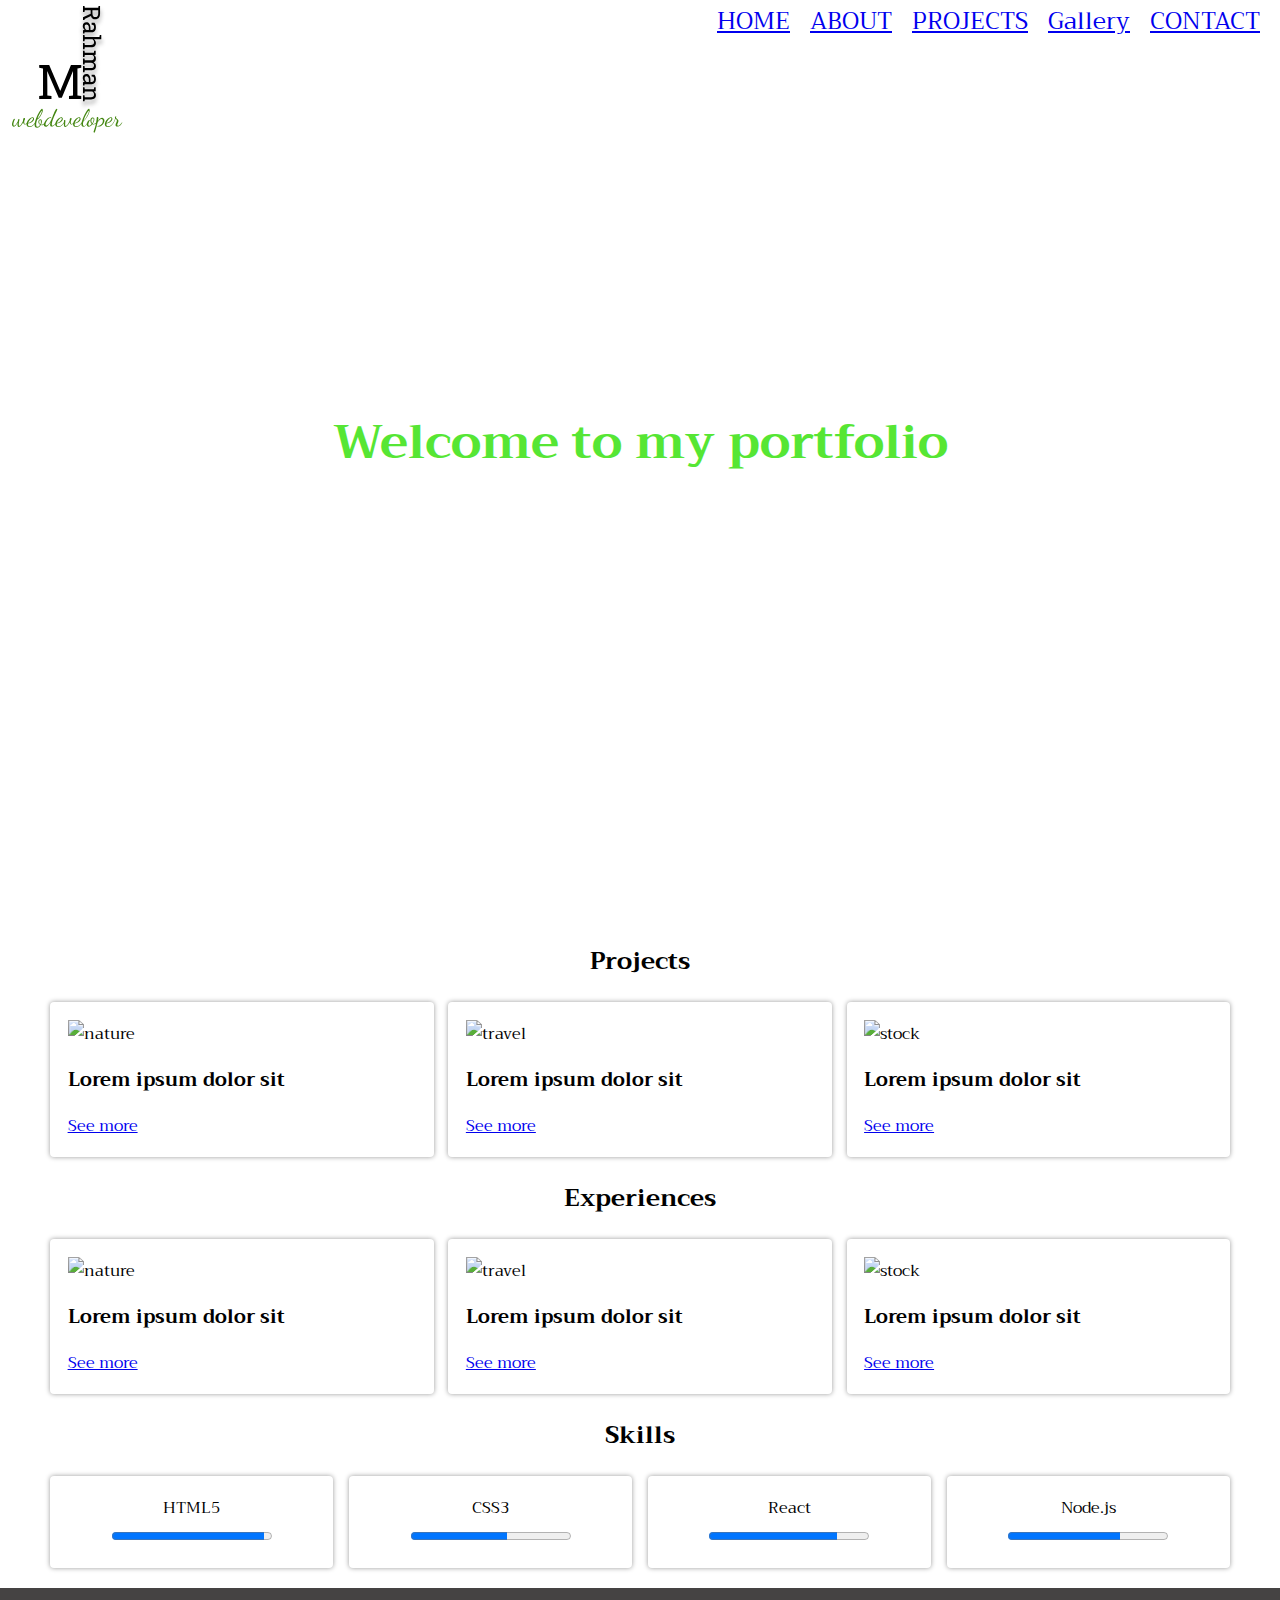
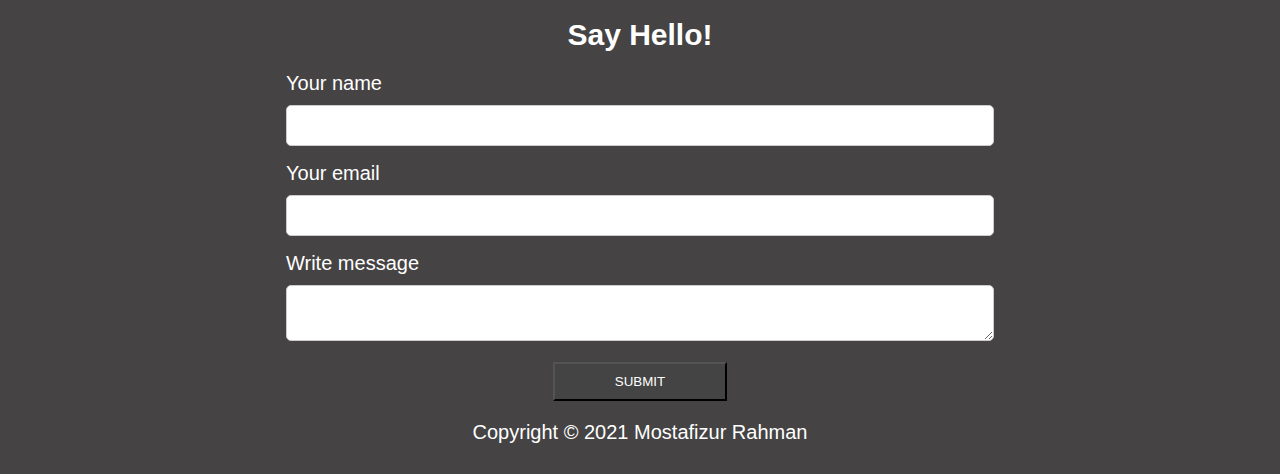
==== index.html @ a2fc55db "reshuffle folder and files" ====
<!DOCTYPE html>
<html lang="en">
<head>
    <meta charset="UTF-8">
    <meta name="viewport" content="width=device-width, initial-scale=1.0">

    <meta name="author" content="Rahman Mostafizur" />
    <meta name="keywords" content="HTML5, CSS3, Portfolio Project" />
    <meta name="description", content="Portfolio: project for HTML5 and CSS3 course in Helsinki Business College"/>

    <link rel="stylesheet" type="text/css" href="stylesheet.css"/>
    <link rel="stylesheet" href="https://fonts.googleapis.com/css?family=Trirong">

    <link rel="stylesheet" href="https://use.fontawesome.com/releases/v5.15.3/css/all.css" integrity="sha384-SZXxX4whJ79/gErwcOYf+zWLeJdY/qpuqC4cAa9rOGUstPomtqpuNWT9wdPEn2fk" crossorigin="anonymous">
     
    <title>Document</title>
</head>
<body>
    <div class="wrapper">
       
           <header>
                <div id = 'header_container'>
                    <div id ='nav_bar'>
                        <div id="logo">
                            <img src="./logo.svg"  alt="logo" >
                        </div>
                        <nav >
                          <button id="mobile_button">
                            <i class="fa_icon fa-large fas fa-bars"></i>
                          </button>
                           <ul>
                            <li><a href="index.html">HOME</a></li> 
                            <li><a href="#">ABOUT</a></li>   
                            <li><a href="#future">PROJECTS</a></li>
                            <li><a href="gallery.html">Gallery</a></li> 
                            <li><a href="#footer">CONTACT</a></li>
                           </ul>
                        </nav>
                    </div>
                    <div id = 'hero_banner'>
                        <h2>Welcome to my portfolio</h2>
                    </div>
                </div>
            </header>

            <main>
                <section id = "works">
                    <div class="section_container">
                        <h2>Projects</h2>
                        <div class="work_cards">
                            <div class=card>
                              <img
                                src="https://source.unsplash.com/1600x900/?nature"
                                alt="nature"
                              />
                              <h3>Lorem ipsum dolor sit</h3>
                              <a href="#">See more</a>
                            </div>
                            <div class=card>
                              <img src="https://source.unsplash.com/1600x900/?travel" alt="travel" />
                              <h3>Lorem ipsum dolor sit</h3>
                              <a href="#">See more</a>
                            </div>
                            <div class=card>
                              <img
                                src="https://source.unsplash.com/1600x900/?stock"
                                alt="stock"
                              />
                              <h3>Lorem ipsum dolor sit</h3>
                              <a href="#">See more</a>
                            </div>
                          </div>
                    </div>
                </section>

                <section id = "experiences">
                  <div class="section_container">
                      <h2>Experiences</h2>
                      <div class="experience_cards">
                          <div class=card>
                            <img
                              src="https://source.unsplash.com/1600x900/?computer"
                              alt="nature"
                            />
                            <h3>Lorem ipsum dolor sit</h3>
                            <a href="#">See more</a>
                          </div>
                          <div class=card>
                            <img src="https://source.unsplash.com/1600x900/?mobile" alt="travel" />
                            <h3>Lorem ipsum dolor sit</h3>
                            <a href="#">See more</a>
                          </div>
                          <div class=card>
                            <img
                              src="https://source.unsplash.com/1600x900/?web"
                              alt="stock"
                            />
                            <h3>Lorem ipsum dolor sit</h3>
                            <a href="#">See more</a>
                          </div>
                        </div>
                  </div>
              </section>

                <section id = "skills">
                    <div class="section_container">
                      <h2>Skills</h2>
                      <div class="skill_cards">
                        <div class="card">
                          <i class="fa-3x fab fa-html5"></i>
                          <p>HTML5</p>
                          <progress value="95" max="100"></progress>
                        </div>
                        <div class="card">
                          <i class="fab fa-3x fa-css3-alt"></i> 
                          <p>CSS3</p> 
                          <progress value="60" max="100"></progress>
                        </div>
                        <div class="card">
                          <i class="fab fa-3x fa-react"></i>
                          <p>React</p>
                          <progress value="80" max="100"></progress>
                        </div>
                        <div class="card">
                          <i class="fab fa-3x fa-node"></i>                          <p>Node.js</p>
                          <progress value="70" max="100">%</progress>
                        </div>
                      </div>
                    </div>
                  </section>

            </main>
              
              <footer id ='footer'>

                   <div class="footer_container">
                        <h2>
                          Say Hello!
                        </h2>

                        <form>
                            <div class="form-group">
                                <label for="name">Your name</label>
                                <input type="text" name="name" id="name" />
                            </div>
                            <div class="form-group">
                                <label for="email">Your email</label>
                                <input type="email" name="email" id="email" />
                            </div>
                            <div class="form-group">
                                <label for="message">Write message</label>
                                <textarea name="message" id="message"></textarea>
                            </div>
                            <input type="submit" value="Submit">

                        </form>
                        <div>
                          <p>Copyright © 2021 Mostafizur Rahman</p>
                          <a href="#"><i class="arrow_icon fa-large fas fa-arrow-up"></i></a>                    
                        </div>
                        
                   </div>
              </footer>
      
    </div>

    <script src="./main.js"></script>
</body>
</html>
---- stylesheet.css ----
* {
    margin: 0;
    padding: 0;
    box-sizing: border-box;
  }
  html {
    scroll-behavior: smooth;
  }
body {
    font-family: "Trirong", serif;
  }

#header_container , .section_container {
      width: 100%;
  }
#header_container {
    position: relative;
}
#nav_bar {
position: fixed;
top: 0;
width: 100%;
}

.wrapper {
    width:100vw;
}
header{
    position: relative;
    display: flex;
    width:100%;
    min-height: 100vh;
    text-align: center;
    background: url("https://images.unsplash.com/photo-1611677898803-eeea6806d225?ixid=MXwxMjA3fDB8MHxwaG90by1wYWdlfHx8fGVufDB8fHw%3D&ixlib=rb-1.2.1&auto=format&fit=crop&w=1050&q=80") no-repeat fixed
    center center/cover;
   }


#nav_bar {
    display: flex;
    justify-content: space-between;
    font-size: 24px;
    background-color: white;
    transition: 0.3s ease-out;
   
}

.nav_resize {
    transform: scale(.9);
    transition: 0.3s ease-in;
  }

nav {
    display: flex;
    justify-content: center;
    color: sandybrown;
    transition: 0.3s ease-out;

}
nav ul li a {
    padding-right: 20px;
    padding-top: 20px;
    margin-bottom: 20px;

}
nav ul {
    display: flex;
}
nav ul li {
    list-style: none;
}
#logo {

    width: 135px;
    height: 140px;
}

#hero_banner h2 {
    font-size: 48px;
    color:rgb(86 230 52);
    text-align: center;
    padding-top: 400px;
  }

  #mobile_button {
    display: none;
  }
/* main */


main {
    display: flex;
    flex-direction: column;
    padding: 20px 50px;
}


.section_container h2 {
    padding: 20px;
    text-align: center;
}


.work_cards, .skill_cards, .experience_cards {
    display: flex; flex-wrap: wrap;
    justify-content: space-between;
  }
  
.card{
background-color: white;
width: 32.5%;
padding: 1.1rem;
box-shadow: 0 0 5px #9a9a9a;
border-radius: 4px;
}
.skill_cards .card {
    width:24%;
    text-align: center;
}
.card:hover {
box-shadow: 0 0 20px #6a6a6a;
}
  
.card h3 {
margin-bottom: 1rem;
}
.card img {
width: 100%;
height: 200px;
object-fit: cover;
margin-bottom: 1rem;
}






/* footer */
footer {
    background-color:rgba(10, 8, 8, 0.76);
    color: white;
    font-family: Arial, Helvetica, sans-serif;
    font-size: 20px;
    text-align: center;
    padding:30px 50px;
}

/* Form */
.footer_container form{
    background-color: transparent;
    padding: 20px 20%;
}

input[type=text], input[type=email], textarea {
    width: 100%; 
    padding: 12px; 
    border: 1px solid #ccc; 
    border-radius: 5px;
    margin: 10px 0px 16px 0px; /* Add a top margin */
    resize: vertical;
  }
/* Button */
input[type=submit]{
   text-transform: uppercase;
   padding: 10px 60px;
   color: white;
   background: #444;
   font-weight: normal;
}
input[type=submit]:hover {
    background-color: #45a049;
  }
  .form-group {
      text-align: left;
  }

.footer_container div:last-child .fas {
    float: right;
}





/*Tablet support */

@media (max-width: 860px) {
    #mobile_button {
      display: block;
      background-color: transparent;
      border: none;
    }
    #mobile_button .fa-icon {
      font-size: 1rem;
    }
  
    nav ul li a {
      display: none;
    }
  
    nav.responsive ul {
      display: block;
      background-color: white;
      position: absolute;
      width: 100%;
      left: 0;
    }
  
    nav.responsive ul li {
      display: block;
    }
  
    nav.responsive ul li a {
      display: block;
    }

   .card {
       width:100%
   }
   .card img {
       width: 100%;
   }

   .skill_cards .card{
       width: 49%;
       margin-top:10px;
   }
    
}

@media (max-width: 576px) {
    .skill_cards .card{
        width: 100%;
        margin-top:10px;
    }

}
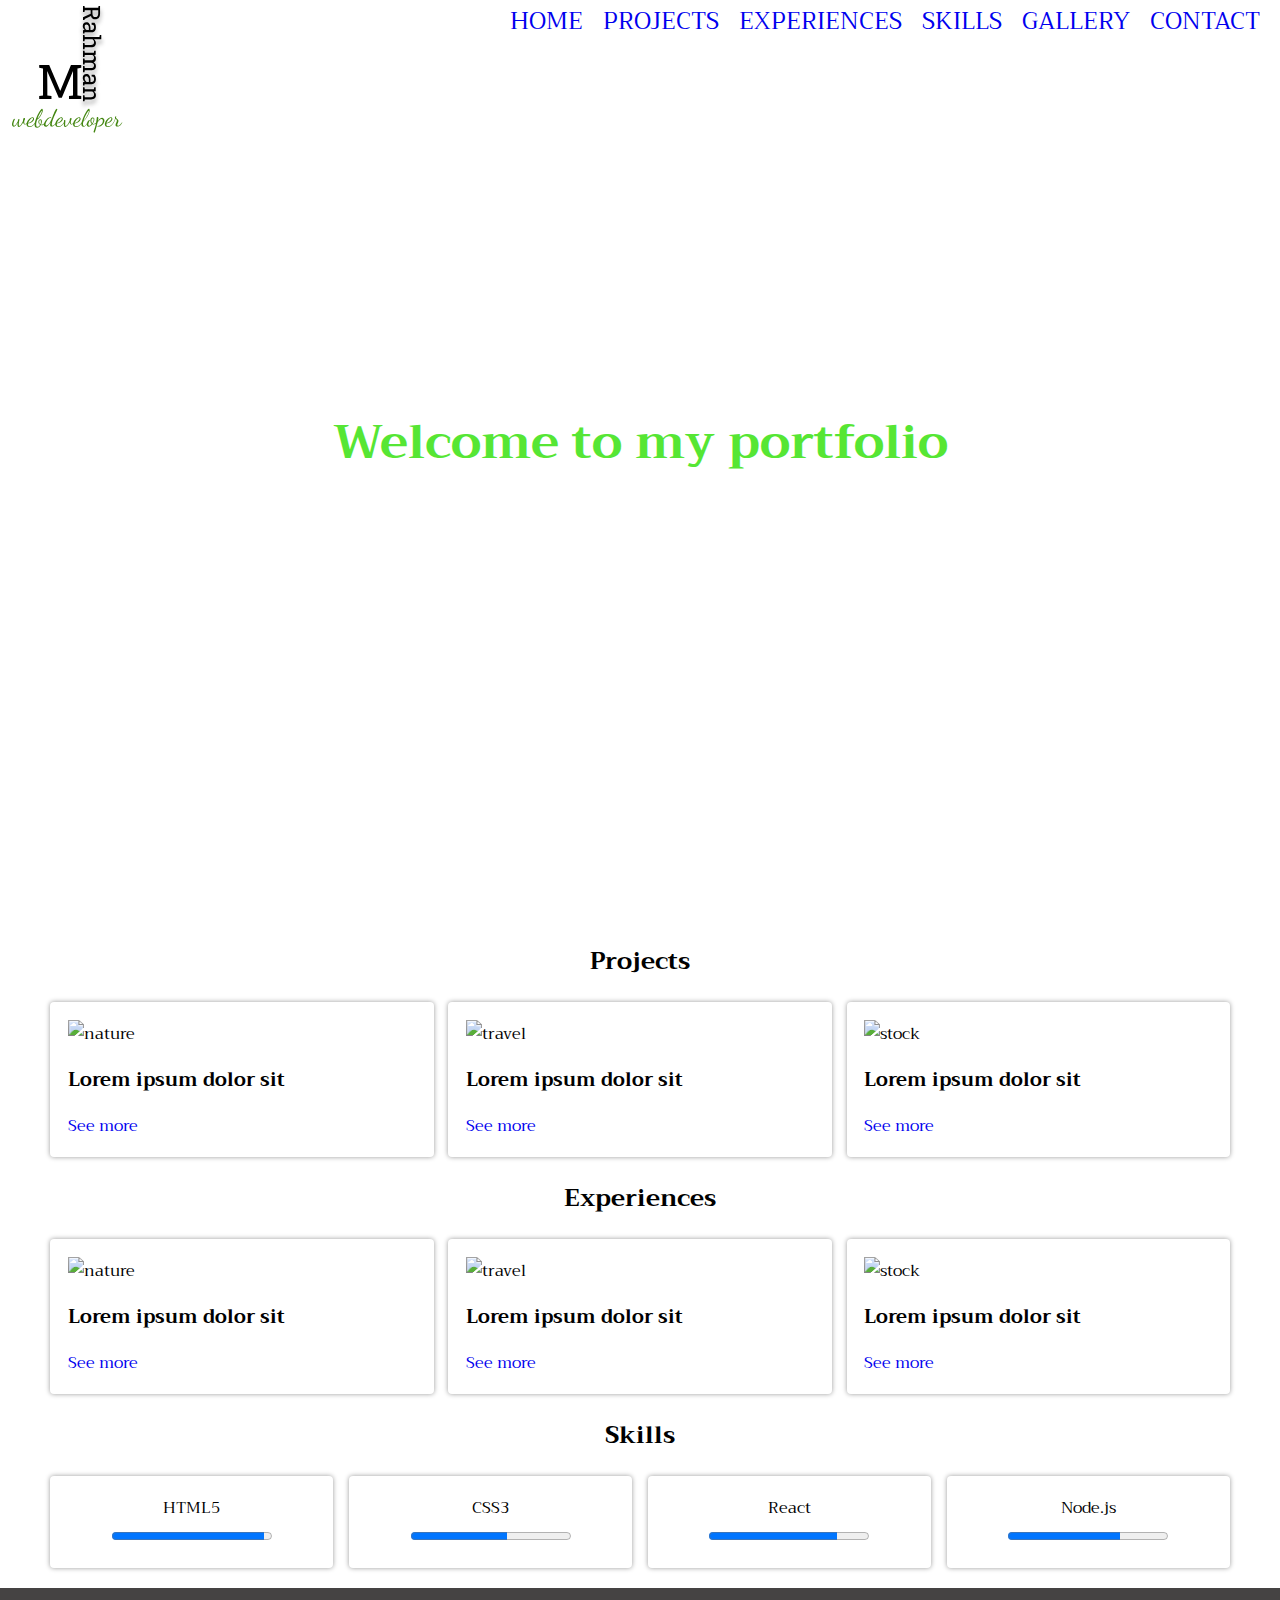
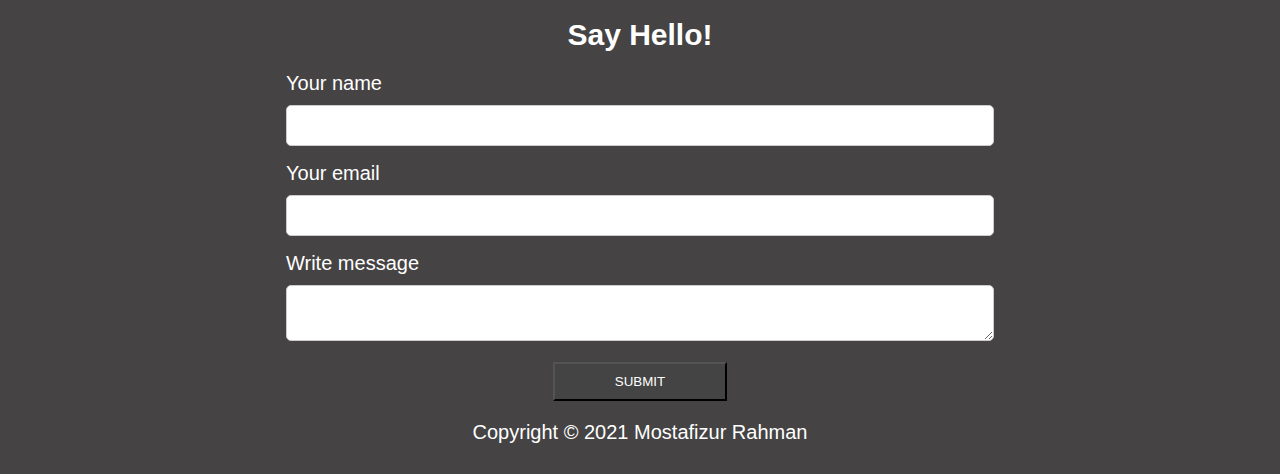
==== commit 07a6335f: "change in nav" ====
--- a/index.html
+++ b/index.html
@@ -30,9 +30,10 @@
                           </button>
                            <ul>
                             <li><a href="index.html">HOME</a></li> 
-                            <li><a href="#">ABOUT</a></li>   
-                            <li><a href="#future">PROJECTS</a></li>
-                            <li><a href="gallery.html">Gallery</a></li> 
+                            <li><a href="#works">PROJECTS</a></li>
+                            <li><a href="#experiences">EXPERIENCES</a></li>
+                            <li><a href="#skills">SKILLS</a></li>
+                            <li><a href="gallery.html">GALLERY</a></li> 
                             <li><a href="#footer">CONTACT</a></li>
                            </ul>
                         </nav>
--- a/stylesheet.css
+++ b/stylesheet.css
@@ -68,6 +68,10 @@
 }
 nav ul li {
     list-style: none;
+    
+}
+a{
+  text-decoration: none;
 }
 #logo {
 
